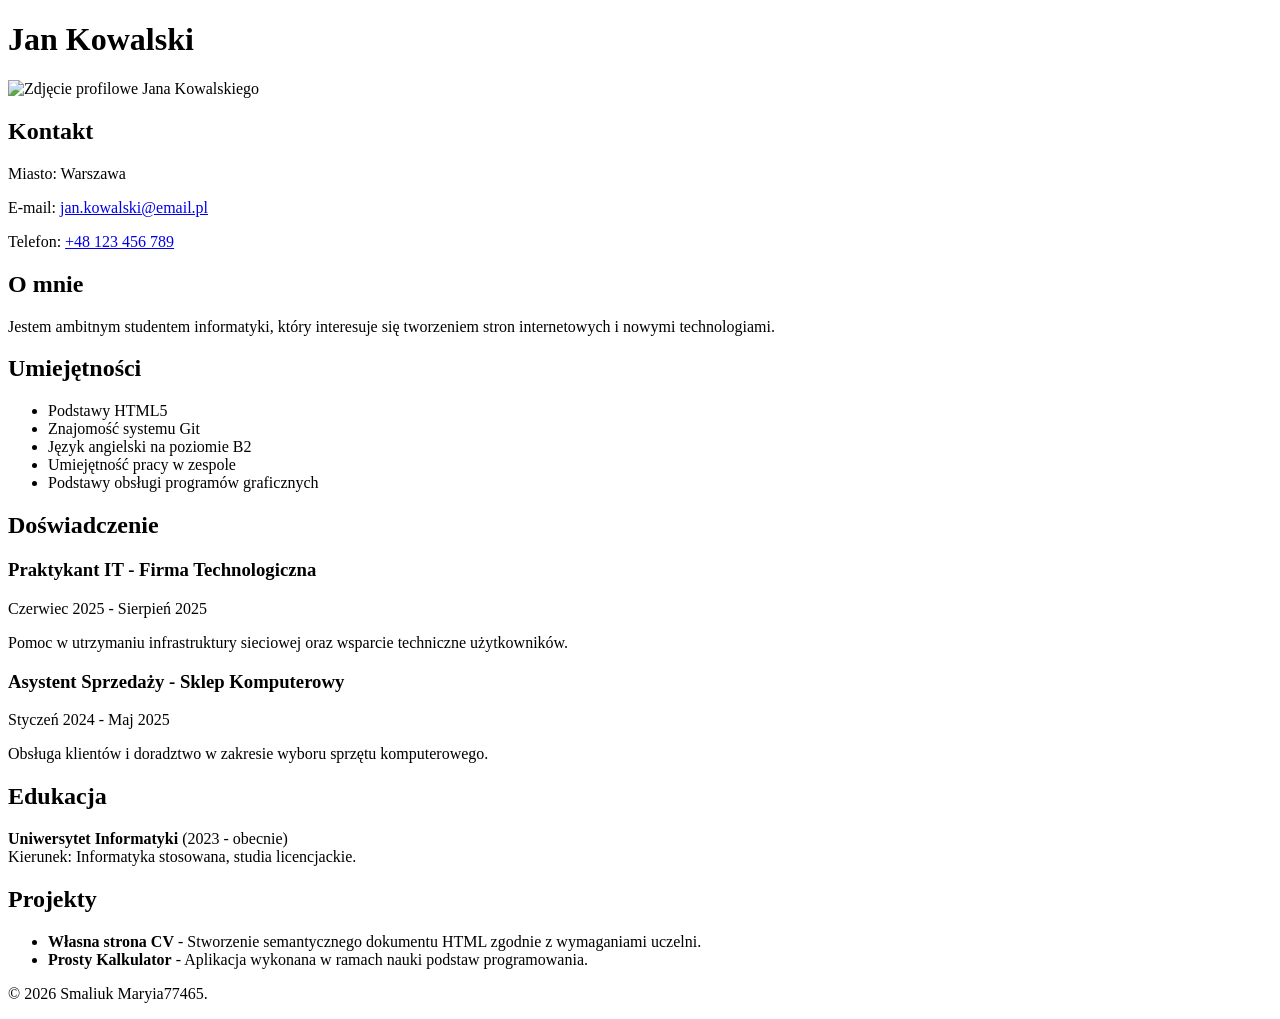
==== zad1_cv/index.html @ 991ca39f "commit 2.0" ====
<!DOCTYPE html>

<html>
<head>
    <title>CV - Jan Kowalski</title>
</head>
<body>

    <header>
        <h1>Jan Kowalski</h1>
        <img src="https://via.placeholder.com/150" alt="Zdjęcie profilowe Jana Kowalskiego">
    </header>

    <main>
        
        <section id="kontakt">
            <h2>Kontakt</h2>
            <p>Miasto: Warszawa</p>
            <p>E-mail: <a href="mailto:jan.kowalski@email.pl">jan.kowalski@email.pl</a></p>
            <p>Telefon: <a href="tel:+48123456789">+48 123 456 789</a></p>
        </section>

        <section id="o-mnie">
            <h2>O mnie</h2>
            <p>Jestem ambitnym studentem informatyki, który interesuje się tworzeniem stron internetowych i nowymi technologiami.</p>
        </section>

        <section id="umiejetnosci">
            <h2>Umiejętności</h2>
            <ul>
                <li>Podstawy HTML5</li>
                <li>Znajomość systemu Git</li>
                <li>Język angielski na poziomie B2</li>
                <li>Umiejętność pracy w zespole</li>
                <li>Podstawy obsługi programów graficznych</li>
            </ul>
        </section>

        <section id="doswiadczenie">
            <h2>Doświadczenie</h2>
            <article>
                <h3>Praktykant IT - Firma Technologiczna</h3>
                <p>Czerwiec 2025 - Sierpień 2025</p>
                <p>Pomoc w utrzymaniu infrastruktury sieciowej oraz wsparcie techniczne użytkowników.</p>
            </article>
            <article>
                <h3>Asystent Sprzedaży - Sklep Komputerowy</h3>
                <p>Styczeń 2024 - Maj 2025</p>
                <p>Obsługa klientów i doradztwo w zakresie wyboru sprzętu komputerowego.</p>
            </article>
        </section>

        <section id="edukacja">
            <h2>Edukacja</h2>
            <p><strong>Uniwersytet Informatyki</strong> (2023 - obecnie) <br> Kierunek: Informatyka stosowana, studia licencjackie.</p>
        </section>

        <section id="projekty">
            <h2>Projekty</h2>
            <ul>
                <li><strong>Własna strona CV</strong> - Stworzenie semantycznego dokumentu HTML zgodnie z wymaganiami uczelni.</li>
                <li><strong>Prosty Kalkulator</strong> - Aplikacja wykonana w ramach nauki podstaw programowania.</li>
            </ul>
        </section>

    </main>

    <footer>
        <p>&copy; 2026 Smaliuk Maryia77465.</p>
    </footer>

</body>
</html>
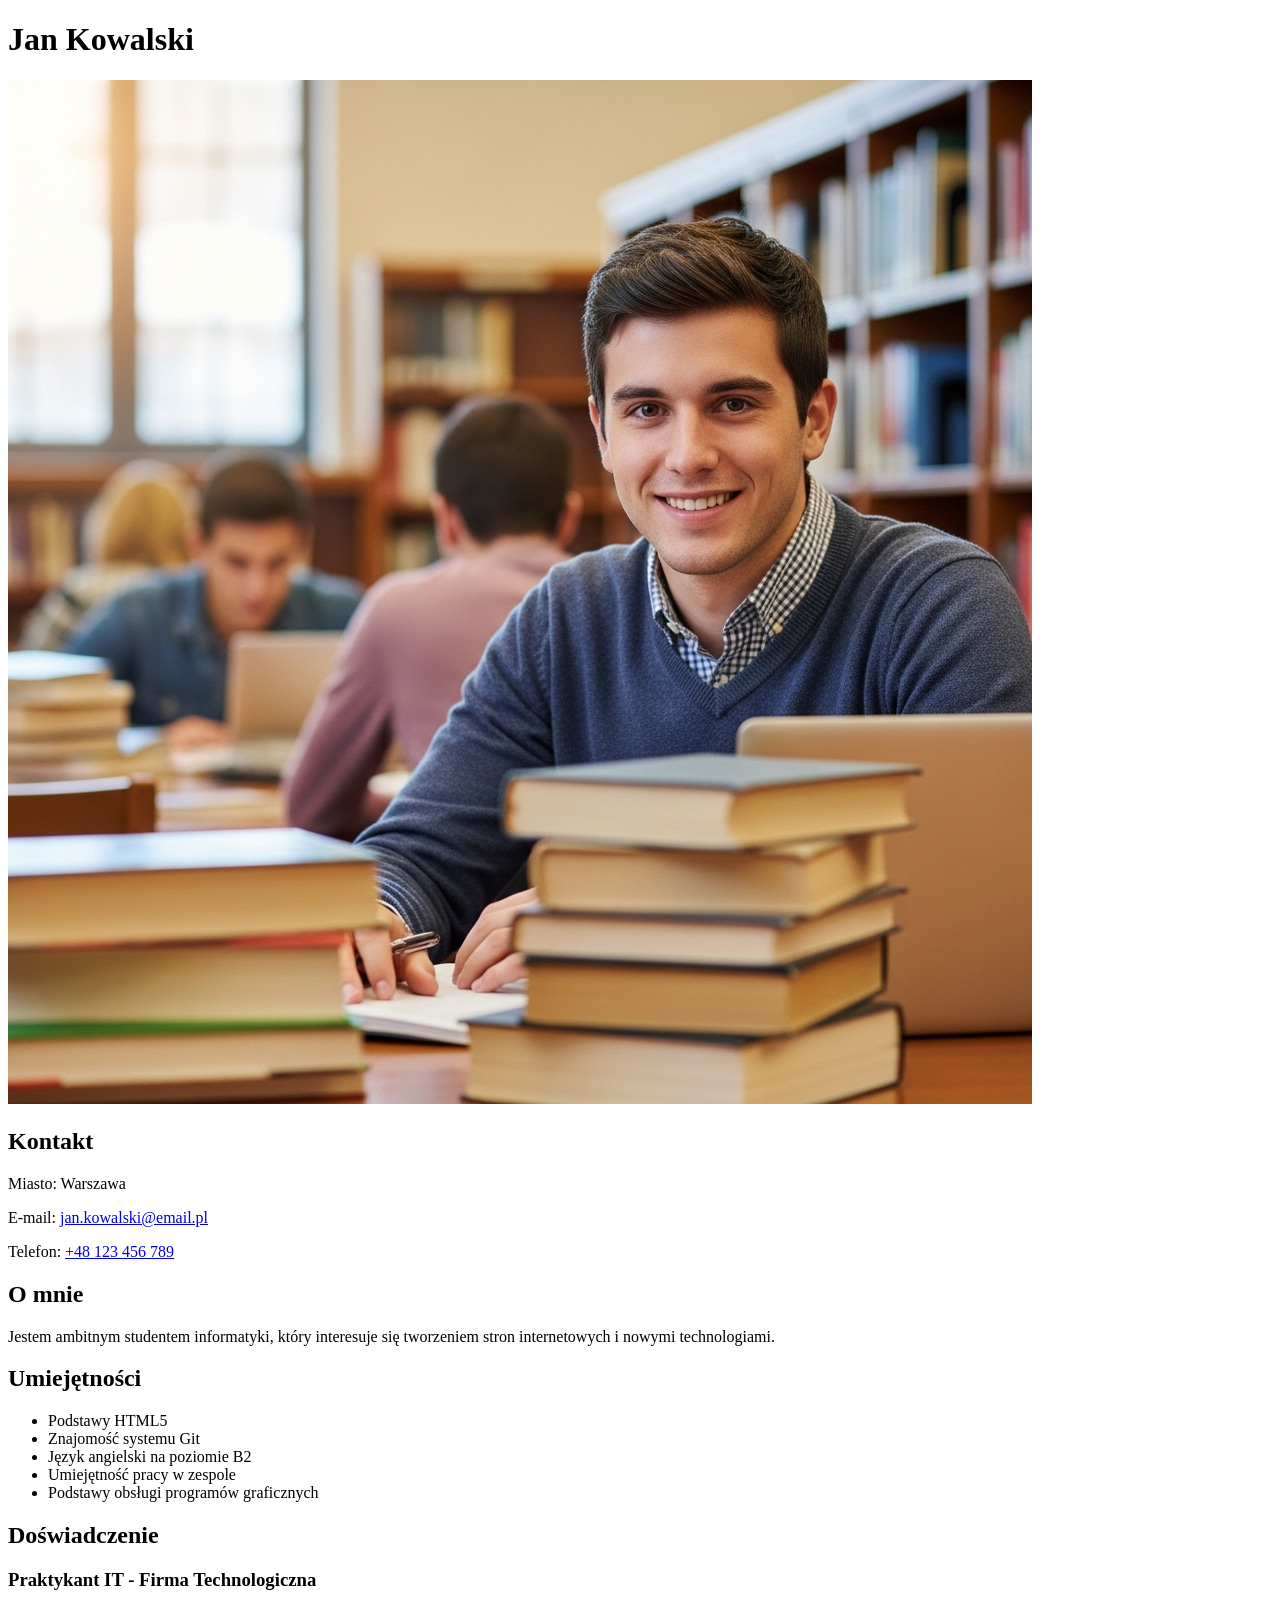
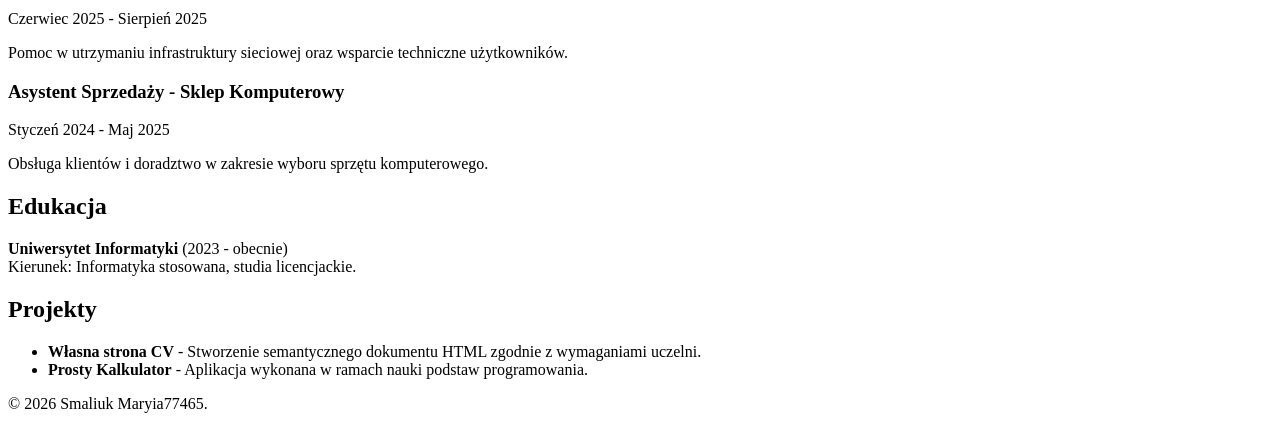
==== commit cf979508: "Update profile image source in index.html" ====
--- a/zad1_cv/index.html
+++ b/zad1_cv/index.html
@@ -8,7 +8,7 @@
 
     <header>
         <h1>Jan Kowalski</h1>
-        <img src="https://via.placeholder.com/150" alt="Zdjęcie profilowe Jana Kowalskiego">
+        <img src="image.jpg" alt="Zdjęcie profilowe Jana Kowalskiego">
     </header>
 
     <main>
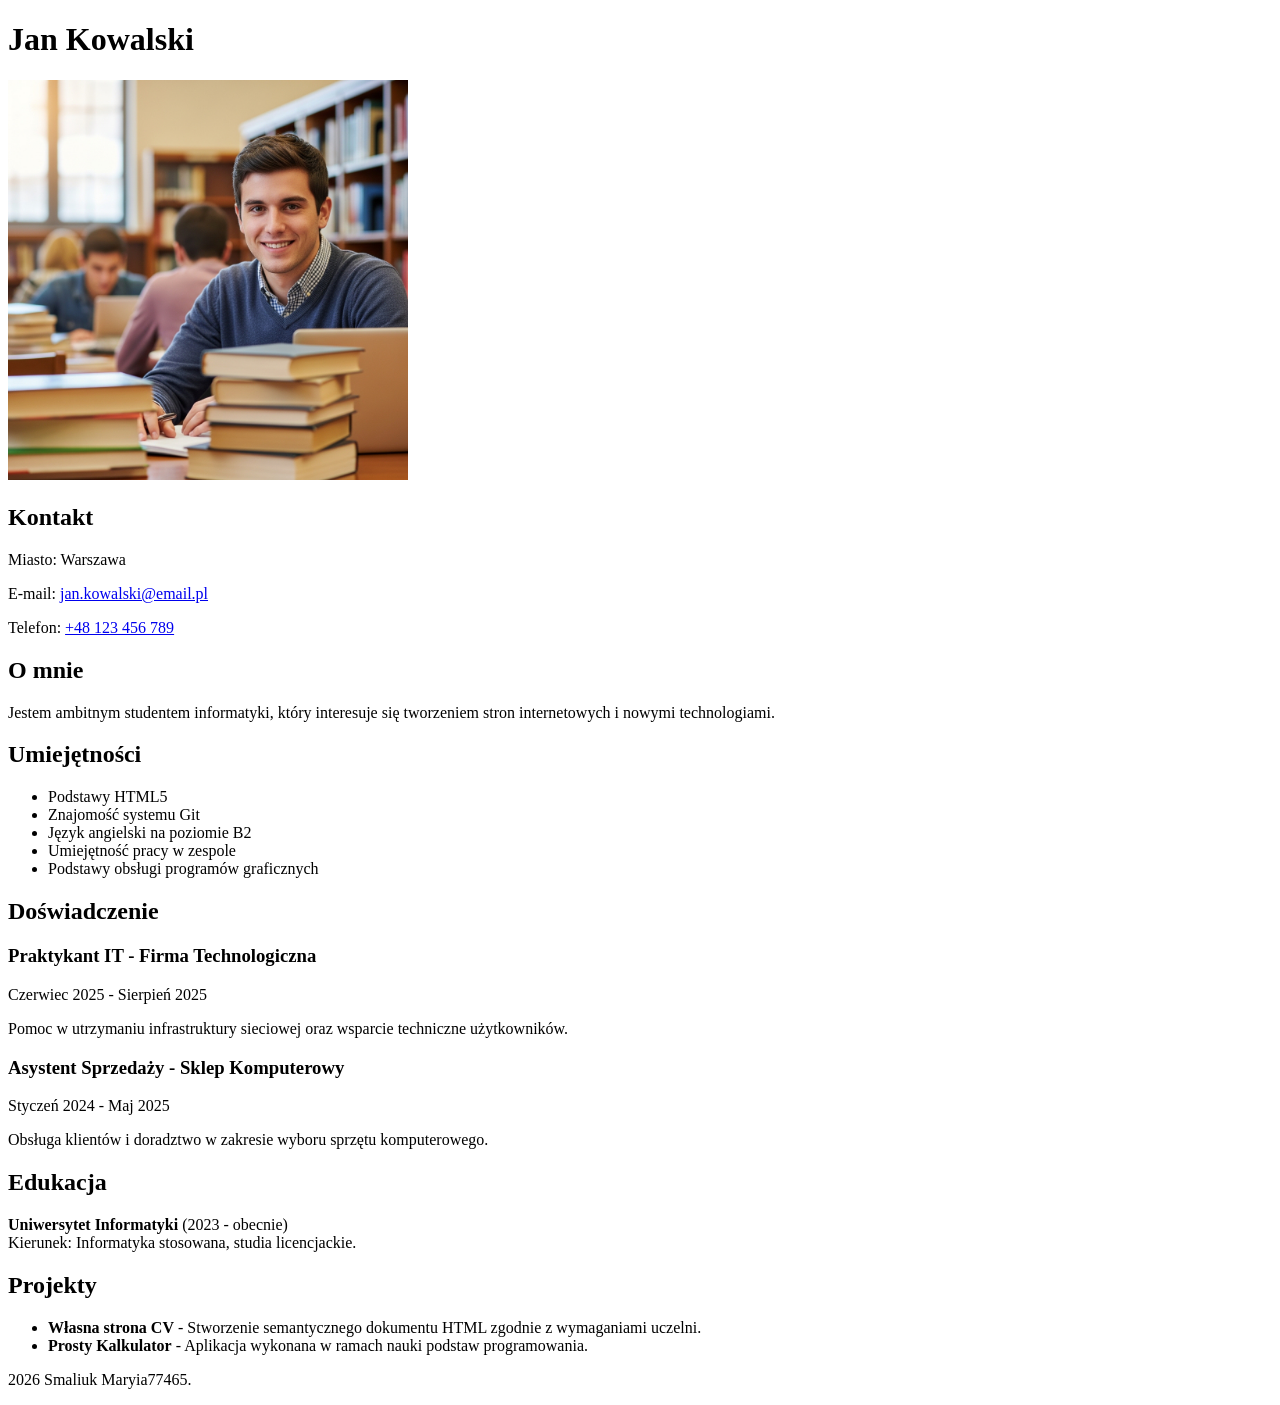
==== commit 0a7986a7: "committ" ====
--- a/zad1_cv/index.html
+++ b/zad1_cv/index.html
@@ -8,7 +8,7 @@
 
     <header>
         <h1>Jan Kowalski</h1>
-        <img src="image.jpg" alt="Zdjęcie profilowe Jana Kowalskiego">
+        <img src="image.jpg" alt="Zdjęcie profilowe Jana Kowalskiego" width="400">
     </header>
 
     <main>
@@ -66,7 +66,7 @@
     </main>
 
     <footer>
-        <p>&copy; 2026 Smaliuk Maryia77465.</p>
+        <p> 2026 Smaliuk Maryia77465.</p>
     </footer>
 
 </body>
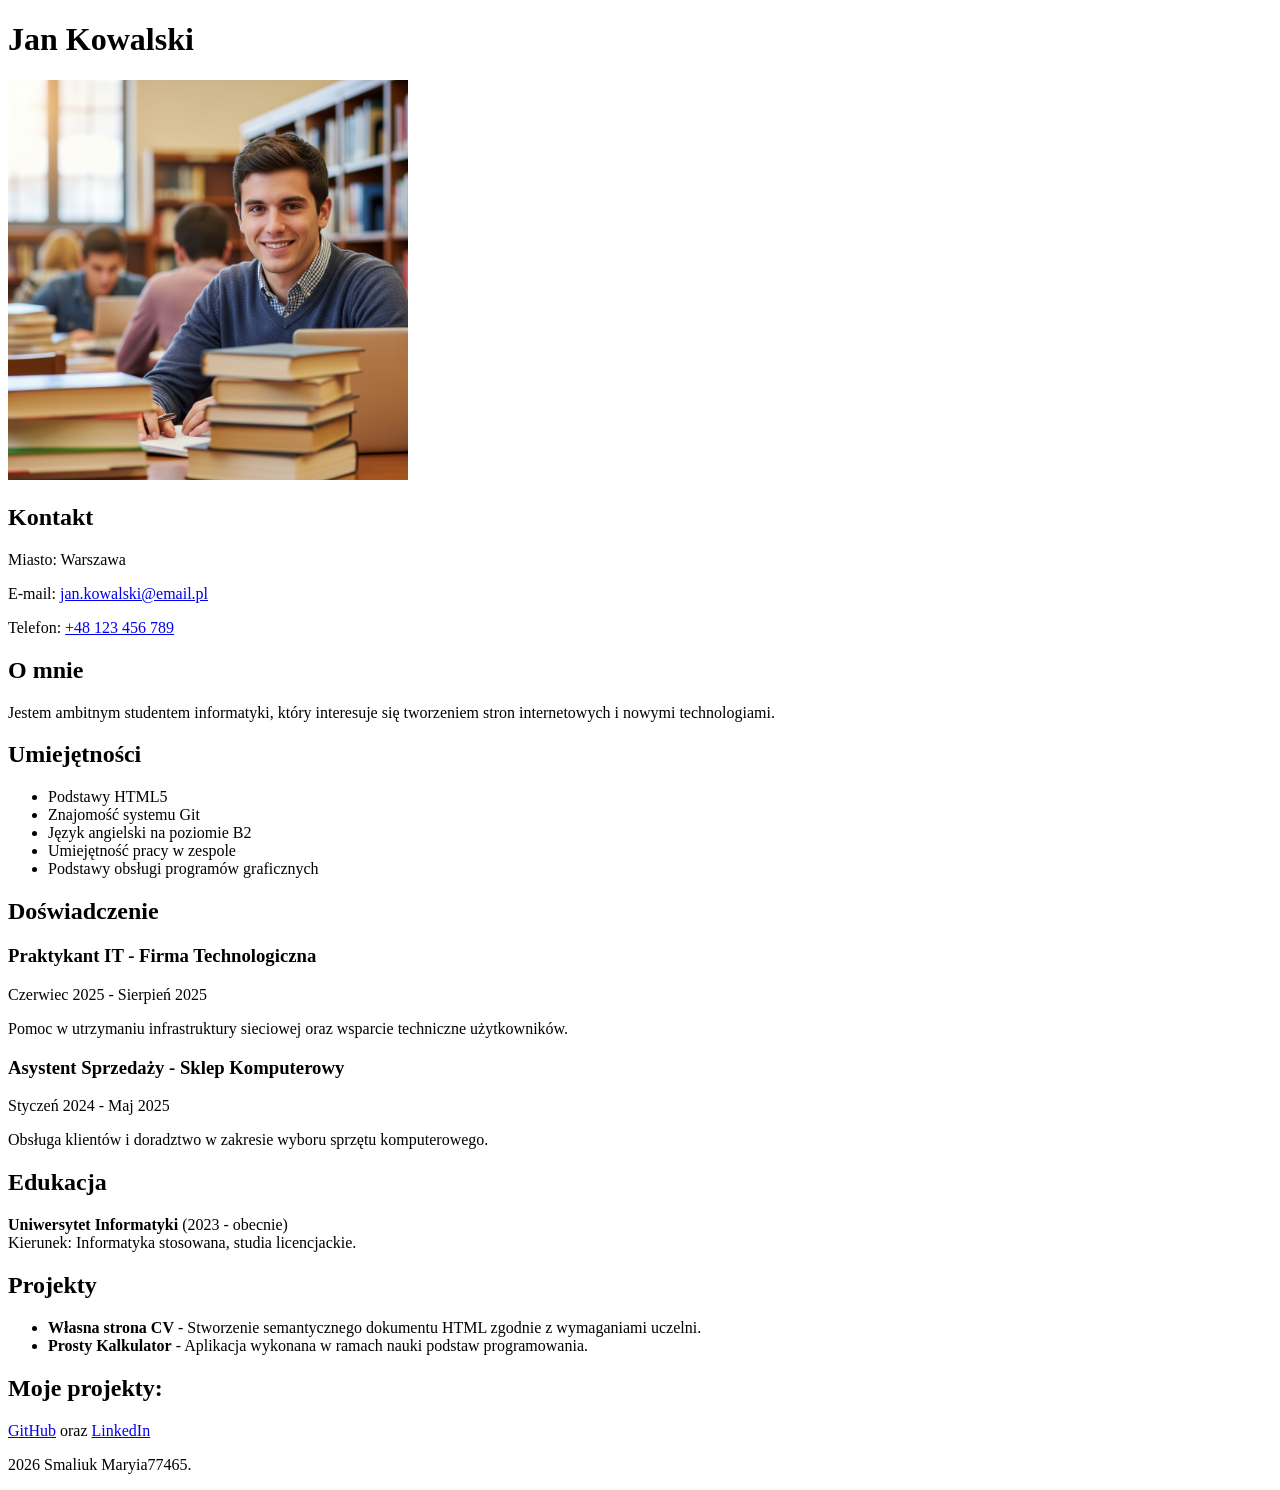
==== commit c5d37387: "committ" ====
--- a/zad1_cv/index.html
+++ b/zad1_cv/index.html
@@ -66,6 +66,12 @@
     </main>
 
     <footer>
+        
+ <h2>Moje projekty:</h2> 
+ <p> <a href="https://github.com/SmaliukMaryia77465" target="_blank" rel="noopener noreferrer">GitHub</a> 
+  oraz 
+  <a href="https://www.linkedin.com/feed/" target="_blank" rel="noopener noreferrer">LinkedIn</a>
+</p>
         <p> 2026 Smaliuk Maryia77465.</p>
     </footer>
 
